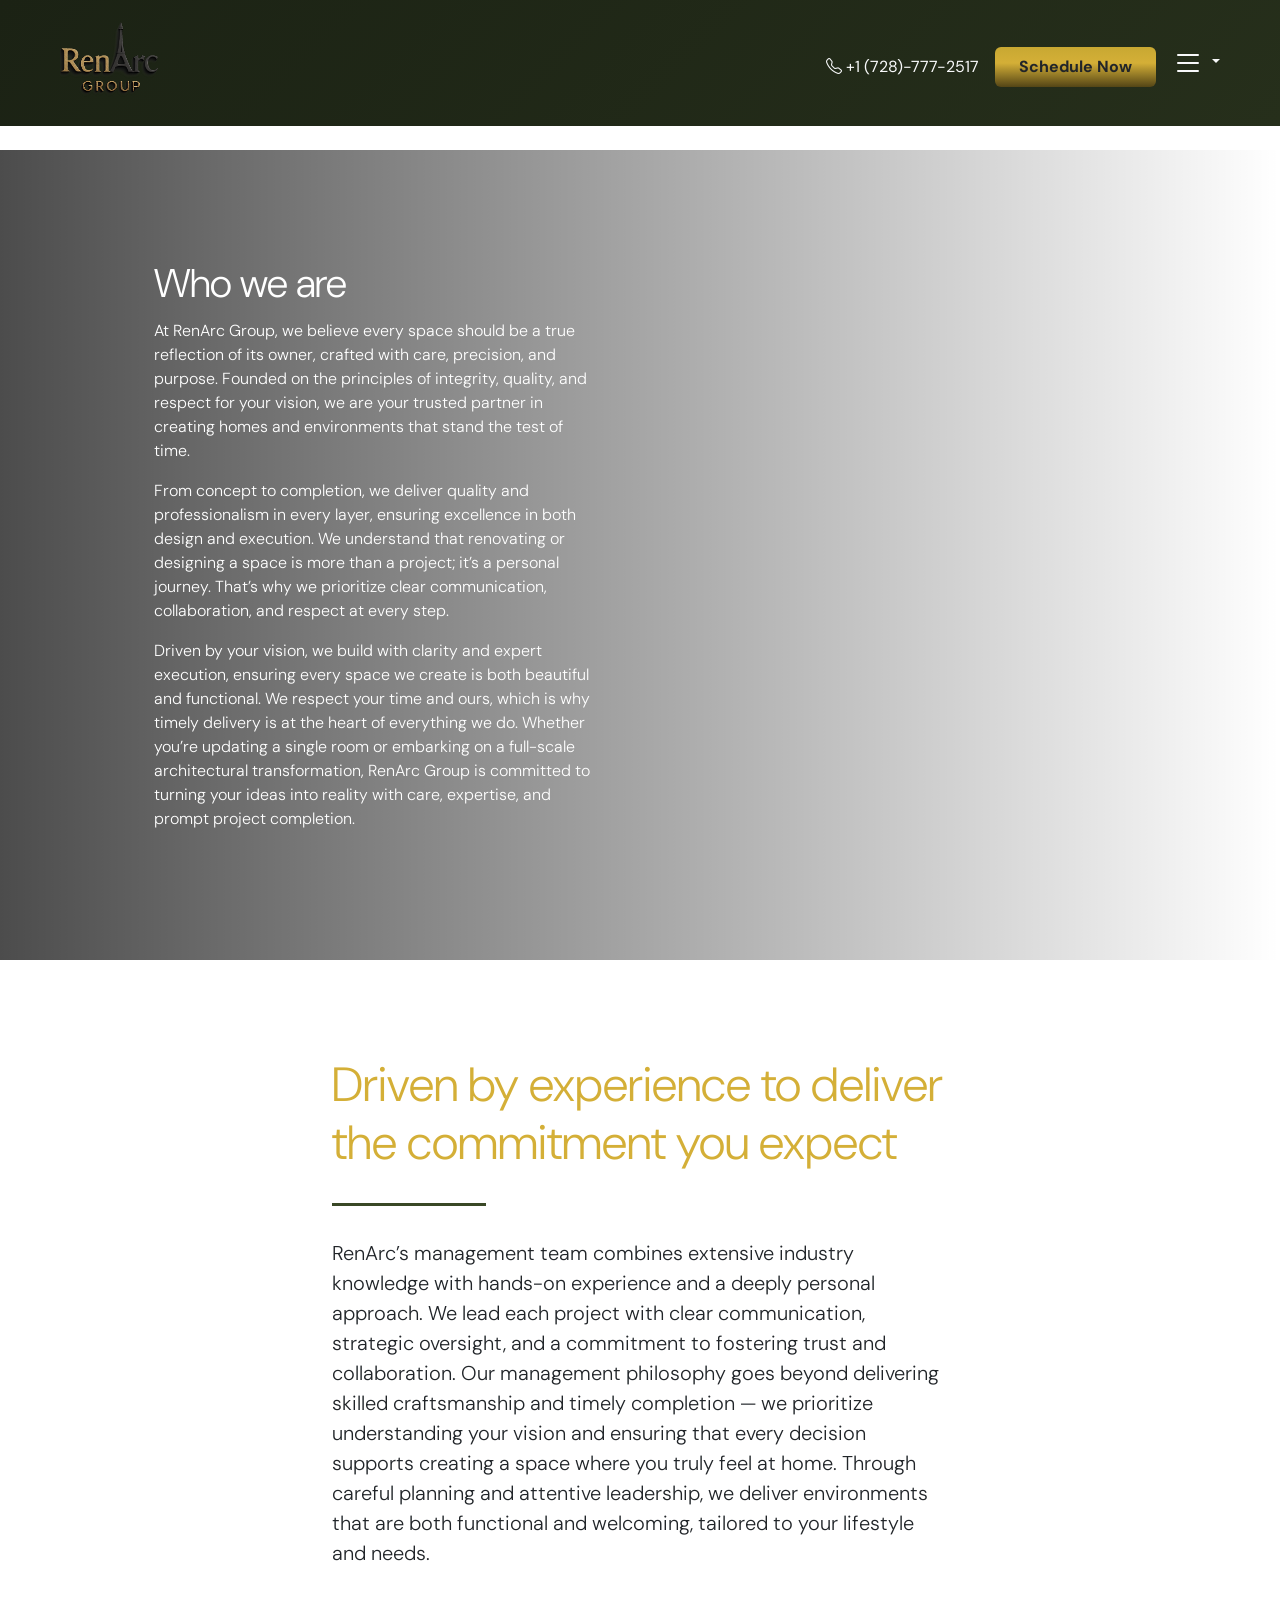
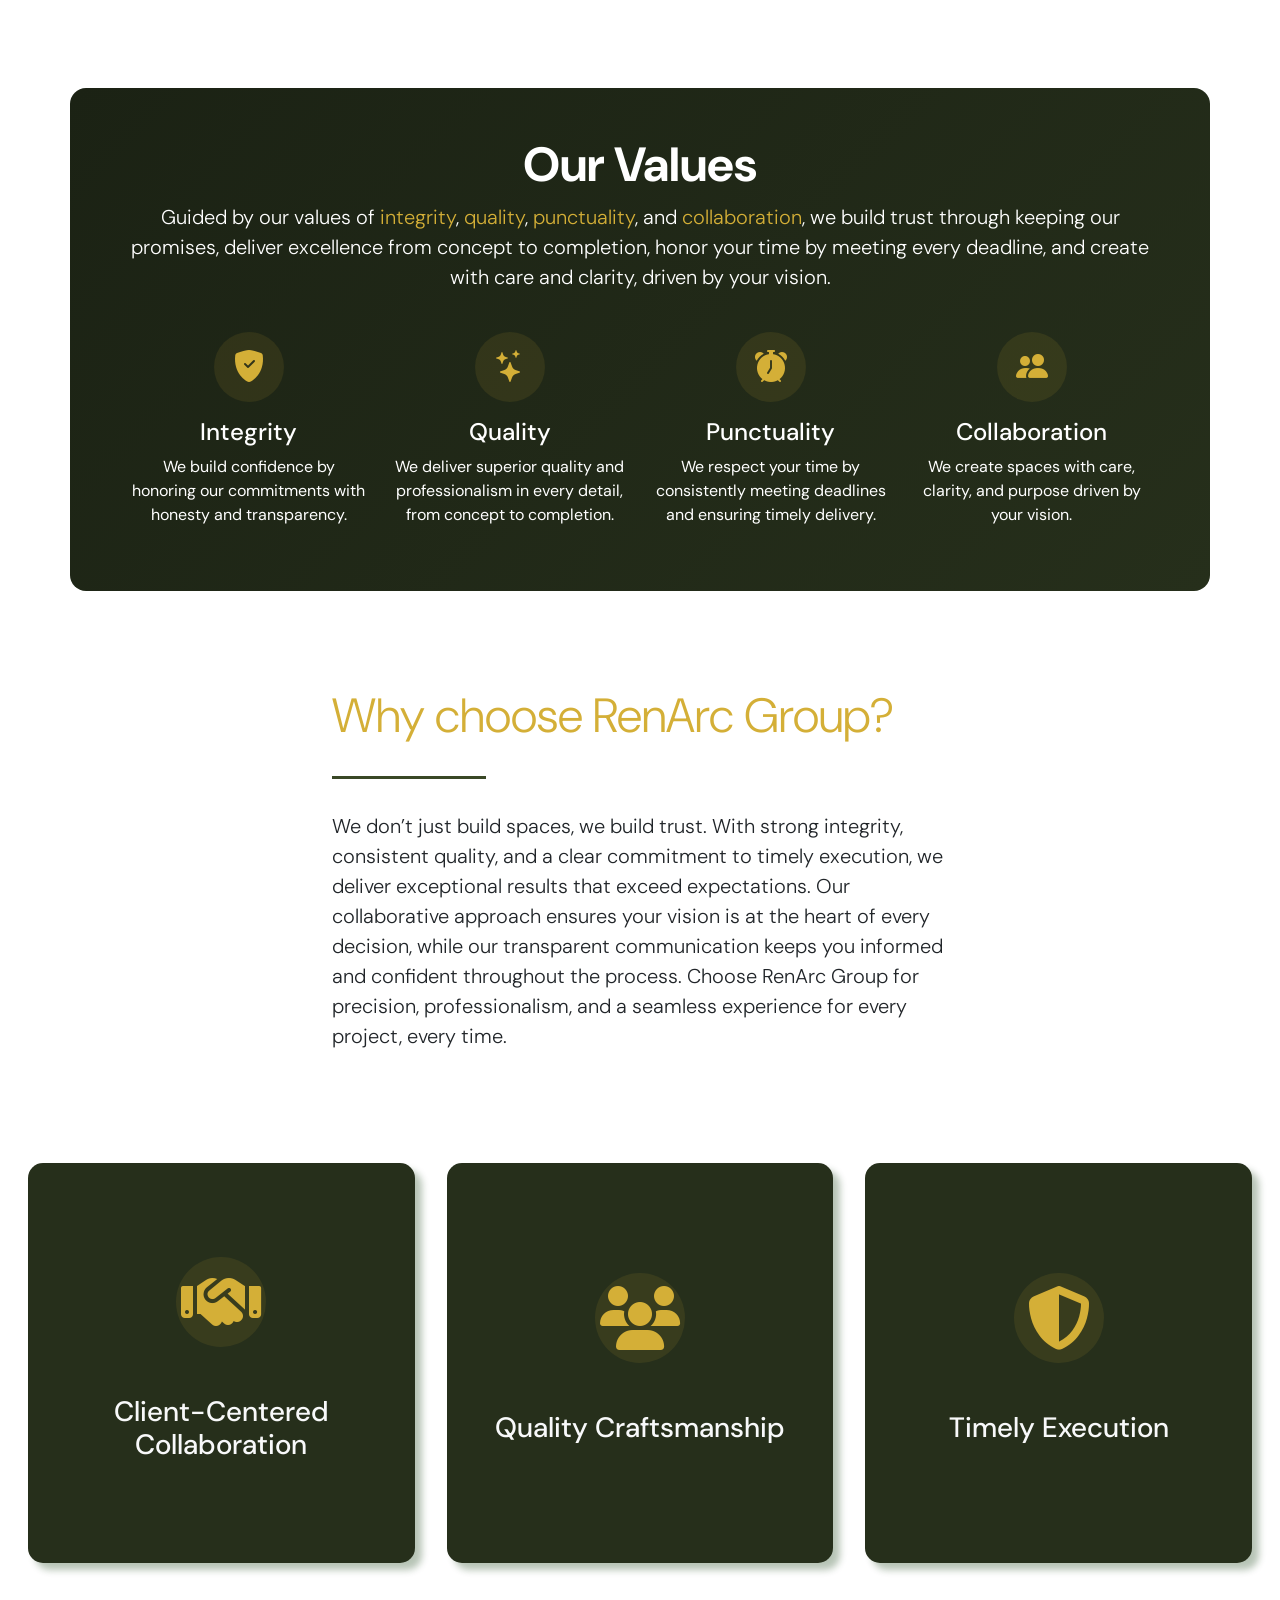
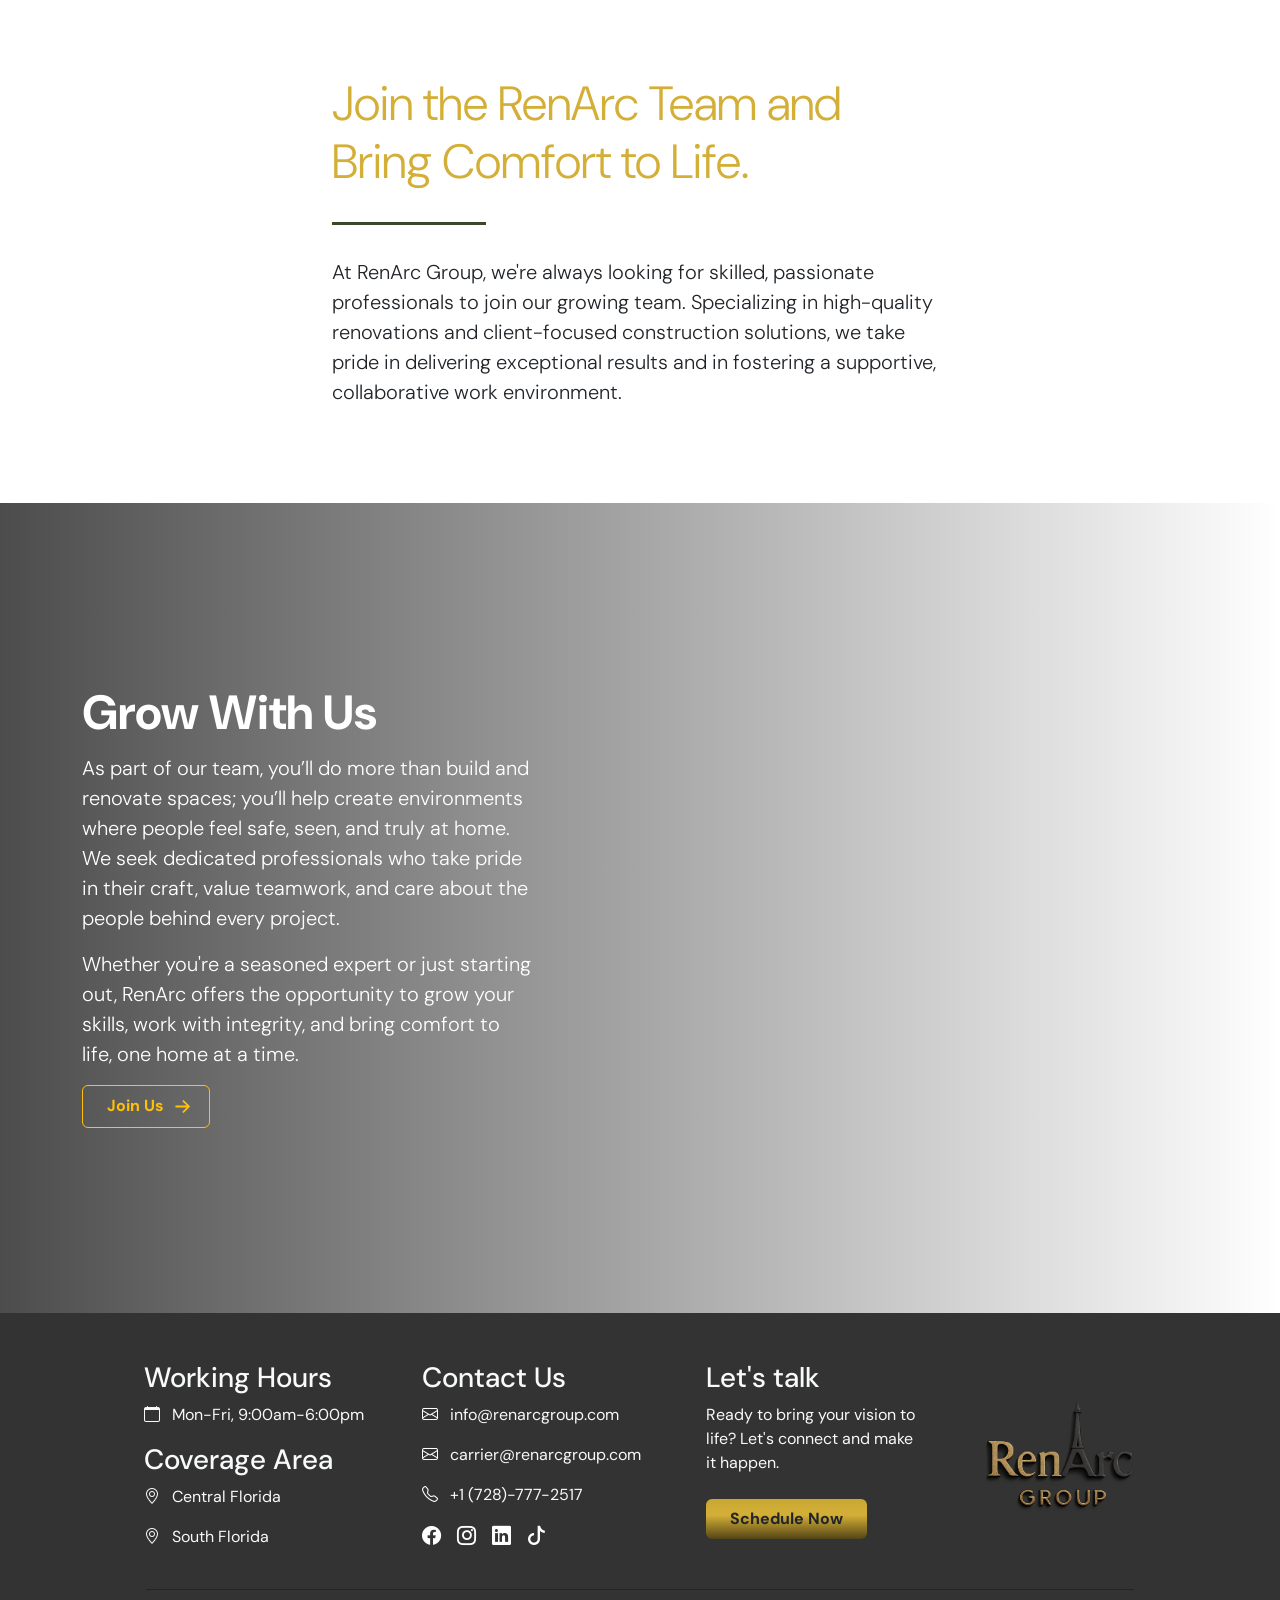
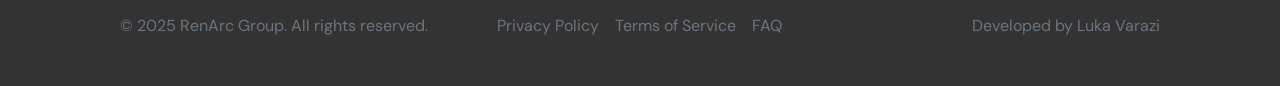
==== public/aboutUs/aboutUs.html @ cb413193 "First deploy" ====
<!DOCTYPE html>
<html lang="en">
  <head>
    <meta charset="UTF-8" />
    <meta name="viewport" content="width=device-width, initial-scale=1.0" />
    <title>RenArc Group</title>
    <link rel="stylesheet" href="../../global/global.css" />
    <link rel="stylesheet" href="aboutUs.css" />
    <link
      href="https://cdn.jsdelivr.net/npm/bootstrap@5.3.7/dist/css/bootstrap.min.css"
      rel="stylesheet"
      integrity="sha384-LN+7fdVzj6u52u30Kp6M/trliBMCMKTyK833zpbD+pXdCLuTusPj697FH4R/5mcr"
      crossorigin="anonymous"
    />
    <link
      href="https://cdn.jsdelivr.net/npm/bootstrap-icons@1.10.5/font/bootstrap-icons.css"
      rel="stylesheet"
    />
    <!--Fonts-->
    <link rel="preconnect" href="https://fonts.googleapis.com" />
    <link rel="preconnect" href="https://fonts.gstatic.com" crossorigin />
    <link
      href="https://fonts.googleapis.com/css2?family=Caveat:wght@400..700&family=DM+Sans:ital,opsz,wght@0,9..40,100..1000;1,9..40,100..1000&family=Libre+Baskerville:ital,wght@0,400;0,700;1,400&family=Poppins:ital,wght@0,100;0,200;0,300;0,400;0,500;0,600;0,700;0,800;0,900;1,100;1,200;1,300;1,400;1,500;1,600;1,700;1,800;1,900&family=Roboto:ital,wght@0,100..900;1,100..900&display=swap"
      rel="stylesheet"
    />
    <link
      rel="stylesheet"
      href="https://cdnjs.cloudflare.com/ajax/libs/font-awesome/6.5.2/css/all.min.css"
    />
  </head>
  <body>
    <section id="navbar">
      <nav class="navbar navbar-expand-lg navbarbg fixed-top px-5 navbar-dark">
        <div class="container-fluid">
          <a class="navbar-brand" href="../../index.html">
            <img
              src="../../images/logo.png"
              alt=""
              height="100px"
              width="100px"
            />
          </a>

          <!-- Right-side section -->
          <div class="ms-auto d-flex align-items-center gap-3 no-wrap-navbar">
            <!-- Phone Number (large screens only) -->
            <p
              class="mb-0 d-none d-lg-flex align-items-center gap-1 text-light pt-2"
            >
              <i class="bi bi-telephone text-light"></i> +1 (728)-777-2517
            </p>

            <!-- Schedule Now button -->
            <a
              href="../form/form.html"
              class="btn text-gold mt-2 px-4 py-2 fw-bold hover-bounce schedule-btn-nav"
              >Schedule Now</a
            >

            <!-- Dropdown -->
            <div class="nav-item dropdown">
              <a
                class="nav-link dropdown-toggle text-light"
                href="#"
                role="button"
                data-bs-toggle="dropdown"
                aria-expanded="false"
              >
                <svg
                  xmlns="http://www.w3.org/2000/svg"
                  width="32"
                  height="32"
                  fill="currentColor"
                  class="bi bi-list"
                  viewBox="0 0 16 16"
                >
                  <path
                    fill-rule="evenodd"
                    d="M2.5 12a.5.5 0 0 1 .5-.5h10a.5.5 0 0 1 0 1H3a.5.5 0 0 1-.5-.5m0-4a.5.5 0 0 1 .5-.5h10a.5.5 0 0 1 0 1H3a.5.5 0 0 1-.5-.5m0-4a.5.5 0 0 1 .5-.5h10a.5.5 0 0 1 0 1H3a.5.5 0 0 1-.5-.5"
                  />
                </svg>
              </a>
              <ul class="dropdown-menu dropdown-menu-end navbarbg">
                <li>
                  <a class="dropdown-item text-light" href="../../index.html"
                    >Home</a
                  >
                </li>
                <li>
                  <a
                    class="dropdown-item text-light"
                    href="../aboutUs/aboutUs.html"
                    >Who we are</a
                  >
                </li>
                <li>
                  <a
                    class="dropdown-item text-light"
                    href="../projects/projects.html"
                    >What we do</a
                  >
                </li>
                <li>
                  <a
                    class="dropdown-item text-light"
                    href="../ourServices/services.html"
                    >What we offer</a
                  >
                </li>
                <li>
                  <a
                    class="dropdown-item text-light"
                    href="../careers/careers.html"
                    >Careers</a
                  >
                </li>
                <li>
                  <a
                    class="dropdown-item text-light"
                    href="../contact/contact.html"
                    >Contact</a
                  >
                </li>
                <li><hr class="dropdown-divider" /></li>
                <li>
                  <a class="dropdown-item text-light" href="../form/form.html"
                    >Schedule Now</a
                  >
                </li>

                <!-- Phone Number in dropdown (only small screens) -->
                <li class="d-lg-none px-3 py-2 text-light">
                  <i class="bi bi-telephone text-light"></i> +1 (728)-777-2517
                </li>
              </ul>
            </div>
          </div>
        </div>
      </nav>
    </section>

    <section id="head">
      <div
        class="hero-section text-white d-flex align-items-center"
        style="
          min-height: 90vh;
          background: linear-gradient(
                to right,
                rgba(0, 0, 0, 0.7),
                rgba(0, 0, 0, 0)
              )
              center center / cover no-repeat,
            url('../../images/homeimage.jpg') center center / cover no-repeat;
        "
      >
        <div class="container px-3 px-sm-4 px-lg-5">
          <div class="row">
            <div class="col-lg-6 px-3 px-sm-4 px-md-5">
              <h1 class="display-6 display-md-5 lh-1 mb-3">Who we are</h1>
              <p class="lead fs-6 fs-md-5">
                At RenArc Group, we believe every space should be a true
                reflection of its owner, crafted with care, precision, and
                purpose. Founded on the principles of integrity, quality, and
                respect for your vision, we are your trusted partner in creating
                homes and environments that stand the test of time.
              </p>
              <p class="lead fs-6 fs-md-5">
                From concept to completion, we deliver quality and
                professionalism in every layer, ensuring excellence in both
                design and execution. We understand that renovating or designing
                a space is more than a project; it’s a personal journey. That’s
                why we prioritize clear communication, collaboration, and
                respect at every step.
              </p>
              <p class="lead fs-6 fs-md-5">
                Driven by your vision, we build with clarity and expert
                execution, ensuring every space we create is both beautiful and
                functional. We respect your time and ours, which is why timely
                delivery is at the heart of everything we do. Whether you’re
                updating a single room or embarking on a full-scale
                architectural transformation, RenArc Group is committed to
                turning your ideas into reality with care, expertise, and prompt
                project completion.
              </p>
            </div>
          </div>
        </div>
      </div>
    </section>

    <section id="leadership">
      <div class="px-4 py-5 my-5 text-md-start">
        <div class="col-lg-6 mx-auto">
          <h1 class="display-5 golden-text">
            Driven by experience to deliver the commitment you expect
          </h1>
          <hr class="custom-divider-green" />
          <p class="lead mb-4">
            RenArc’s management team combines extensive industry knowledge with
            hands-on experience and a deeply personal approach. We lead each
            project with clear communication, strategic oversight, and a
            commitment to fostering trust and collaboration. Our management
            philosophy goes beyond delivering skilled craftsmanship and timely
            completion — we prioritize understanding your vision and ensuring
            that every decision supports creating a space where you truly feel
            at home. Through careful planning and attentive leadership, we
            deliver environments that are both functional and welcoming,
            tailored to your lifestyle and needs.
          </p>
        </div>
      </div>
    </section>

    <section id="values">
      <div class="container">
        <div class="row py-5 values-bg" style="border-radius: 1rem">
          <div class="col-12 text-center mb-4">
            <h2 class="display-5 fw-bold">Our Values</h2>
            <p class="lead">
              Guided by our values of
              <span class="golden-text">integrity</span>,
              <span class="golden-text">quality</span>,
              <span class="golden-text">punctuality</span>, and
              <span class="golden-text">collaboration</span>, we build trust
              through keeping our promises, deliver excellence from concept to
              completion, honor your time by meeting every deadline, and create
              with care and clarity, driven by your vision.
            </p>
          </div>

          <div class="col-md-3 text-center mb-4 mb-md-0">
            <div class="icon-box mb-3">
              <i
                class="bi bi-shield-fill-check"
                style="font-size: 2rem; color: #d4af37"
              ></i>
            </div>
            <h4>Integrity</h4>
            <p>
              We build confidence by honoring our commitments with honesty and
              transparency.
            </p>
          </div>

          <div class="col-md-3 text-center mb-4 mb-md-0">
            <div class="icon-box mb-3">
              <i
                class="bi bi-stars"
                style="font-size: 2rem; color: #d4af37"
              ></i>
            </div>
            <h4>Quality</h4>
            <p>
              We deliver superior quality and professionalism in every detail,
              from concept to completion.
            </p>
          </div>

          <div class="col-md-3 text-center mb-4 mb-md-0">
            <div class="icon-box mb-3">
              <i
                class="bi bi-alarm-fill"
                style="font-size: 2rem; color: #d4af37"
              ></i>
            </div>
            <h4>Punctuality</h4>
            <p>
              We respect your time by consistently meeting deadlines and
              ensuring timely delivery.
            </p>
          </div>

          <div class="col-md-3 text-center">
            <div class="icon-box mb-3">
              <i
                class="bi bi-people-fill"
                style="font-size: 2rem; color: #d4af37"
              ></i>
            </div>
            <h4>Collaboration</h4>
            <p>
              We create spaces with care, clarity, and purpose driven by your
              vision.
            </p>
          </div>
        </div>
      </div>
    </section>

    <section id="whyUs">
      <div class="px-4 py-5 my-5 text-md-start">
        <div class="col-lg-6 mx-auto">
          <h1 class="display-5 golden-text">Why choose RenArc Group?</h1>
          <hr class="custom-divider-green" />
          <p class="lead mb-0">
            We don’t just build spaces, we build trust. With strong integrity,
            consistent quality, and a clear commitment to timely execution, we
            deliver exceptional results that exceed expectations. Our
            collaborative approach ensures your vision is at the heart of every
            decision, while our transparent communication keeps you informed and
            confident throughout the process. Choose RenArc Group for precision,
            professionalism, and a seamless experience for every project, every
            time.
          </p>
        </div>
      </div>
      <div
        class="container-fluid d-flex justify-content-center align-items-center"
      >
        <div class="row w-100 justify-content-center g-0">
          <!-- Card 1 -->
          <div class="col-md-4 d-flex justify-content-center">
            <div class="flip-card">
              <div class="flip-card-inner">
                <div class="flip-card-front">
                  <div class="icon-box-big mb-5">
                    <i
                      class="fas fa-handshake"
                      style="font-size: 4rem; color: #d4af37"
                    ></i>
                  </div>
                  <h3 class="text-center text-light">
                    Client-Centered Collaboration
                  </h3>
                </div>
                <div class="flip-card-back">
                  <i class="bi bi-quote quote-icon"></i>
                  <p>
                    Your vision leads the way. We listen closely and work with
                    you at every step to ensure your space feels truly yours.
                  </p>
                </div>
              </div>
            </div>
          </div>

          <!-- Card 2 -->
          <div class="col-md-4 d-flex justify-content-center">
            <div class="flip-card">
              <div class="flip-card-inner">
                <div class="flip-card-front">
                  <div class="icon-box-big mb-5">
                    <i
                      class="fas fa-users"
                      style="font-size: 4rem; color: #d4af37"
                    ></i>
                  </div>
                  <h3 class="text-center text-light">Quality Craftsmanship</h3>
                </div>
                <div class="flip-card-back">
                  <i class="bi bi-quote quote-icon"></i>
                  <p>
                    We deliver consistent, high-quality results with attention
                    to detail in every job.
                  </p>
                </div>
              </div>
            </div>
          </div>

          <!-- Card 3 -->
          <div class="col-md-4 d-flex justify-content-center">
            <div class="flip-card">
              <div class="flip-card-inner">
                <div class="flip-card-front">
                  <div class="icon-box-big mb-5">
                    <i
                      class="fas fa-shield-alt"
                      style="font-size: 4rem; color: #d4af37"
                    ></i>
                  </div>
                  <h3 class="text-center text-light">Timely Execution</h3>
                </div>
                <div class="flip-card-back">
                  <i class="bi bi-quote quote-icon"></i>
                  <p>
                    We respect your time. Our projects are efficiently managed
                    to ensure smooth delivery without compromising quality.
                  </p>
                </div>
              </div>
            </div>
          </div>
        </div>
      </div>
    </section>

    <section id="joinUs">
      <div class="px-4 py-5 my-5 text-md-start">
        <div class="col-lg-6 mx-auto">
          <h1 class="display-5 golden-text">
            Join the RenArc Team and Bring Comfort to Life.
          </h1>
          <hr class="custom-divider-green" />
          <p class="lead mb-0">
            At RenArc Group, we're always looking for skilled, passionate
            professionals to join our growing team. Specializing in high-quality
            renovations and client-focused construction solutions, we take pride
            in delivering exceptional results and in fostering a supportive,
            collaborative work environment.
          </p>
        </div>
      </div>
      <div
        class="hero-section text-white d-flex align-items-center"
        style="
          min-height: 90vh;
          background: linear-gradient(
                to right,
                rgba(0, 0, 0, 0.7),
                rgba(0, 0, 0, 0)
              )
              center center / cover no-repeat,
            url('../../images/join-us.jpg') center center / cover no-repeat;
        "
      >
        <div class="container">
          <div class="row">
            <div class="col-lg-5">
              <h1 class="display-5 fw-bold lh-1 mb-3">Grow With Us</h1>
              <p class="lead">
                As part of our team, you’ll do more than build and renovate
                spaces; you’ll help create environments where people feel safe,
                seen, and truly at home. We seek dedicated professionals who
                take pride in their craft, value teamwork, and care about the
                people behind every project.
              </p>
              <p class="lead">
                Whether you're a seasoned expert or just starting out, RenArc
                offers the opportunity to grow your skills, work with integrity,
                and bring comfort to life, one home at a time.
              </p>
              <a
                href="../aboutUs/aboutUs.html"
                class="btn btn-outline-warning ps-4 fw-bold"
                >Join Us
                <svg
                  xmlns="http://www.w3.org/2000/svg"
                  width="29"
                  height="29"
                  fill="currentColor"
                  class="bi bi-arrow-right-short"
                  viewBox="0 0 16 16"
                >
                  <path
                    fill-rule="evenodd"
                    d="M4 8a.5.5 0 0 1 .5-.5h5.793L8.146 5.354a.5.5 0 1 1 .708-.708l3 3a.5.5 0 0 1 0 .708l-3 3a.5.5 0 0 1-.708-.708L10.293 8.5H4.5A.5.5 0 0 1 4 8"
                  />
                </svg>
              </a>
            </div>
          </div>
        </div>
      </div>
    </section>

    <section id="footer">
      <footer class="footerbg py-5">
        <div class="container">
          <!-- Main Footer Content - 4 Perfectly Spaced Columns -->
          <div class="row justify-content-between px-lg-4">
            <!-- Added horizontal padding -->
            <!-- First Column -->
            <div class="col-md-auto col-6 text-center text-md-start">
              <h3 class="text-light">Working Hours</h3>
              <p class="text-light mb-3">
                <i class="bi bi-calendar me-2"></i> Mon-Fri, 9:00am-6:00pm
              </p>
              <h3 class="text-light">Coverage Area</h3>
              <p class="text-light">
                <i class="bi bi-geo-alt me-2"></i> Central Florida
              </p>
              <p class="text-light">
                <i class="bi bi-geo-alt me-2"></i> South Florida
              </p>
            </div>

            <!-- Second Column -->
            <div class="col-md-auto col-6 text-center text-md-start">
              <h3 class="text-light">Contact Us</h3>
              <p class="text-light">
                <i
                  class="bi bi-envelope me-2 contact-icon email-icon"
                  data-email="info@renarcgroup.com"
                ></i>
                info@renarcgroup.com
              </p>
              <p class="text-light">
                <i
                  class="bi bi-envelope me-2 contact-icon email-icon"
                  data-email="carrier@renarcgroup.com"
                ></i>
                carrier@renarcgroup.com
              </p>
              <p class="text-light mb-3">
                <i
                  class="bi bi-telephone me-2 contact-icon phone-icon"
                  data-phone="+17287772517"
                ></i>
                +1 (728)-777-2517
              </p>
              <div
                class="socials text-light d-flex gap-3 justify-content-center justify-content-md-start"
              >
                <a
                  href="https://www.facebook.com/profile.php?id=61578246749694&notif_id=1752200342615326&notif_t=follower_invite&ref=notif"
                  target="_self"
                  rel="noopener noreferrer"
                  class="text-light"
                >
                  <i class="bi bi-facebook"></i>
                </a>
                <a
                  href="https://www.instagram.com/renarcgroup/"
                  target="_blank"
                  rel="noopener noreferrer"
                  class="text-light"
                >
                  <i class="bi bi-instagram"></i>
                </a>
                <a
                  href="https://linkedin.com/company/yourpage"
                  target="_blank"
                  rel="noopener noreferrer"
                  class="text-light"
                >
                  <i class="bi bi-linkedin"></i>
                </a>
                <a
                  href="https://tiktok.com/@yourpage"
                  target="_blank"
                  rel="noopener noreferrer"
                  class="text-light"
                >
                  <i class="bi bi-tiktok"></i>
                </a>
              </div>
            </div>

            <!-- Third Column -->
            <div class="col-md-3 col-6">
              <div
                class="h-100 d-flex flex-column align-items-center align-items-md-start text-center text-md-start px-2"
              >
                <h3 class="text-light">Let's talk</h3>
                <p
                  class="text-light mw-100"
                  style="max-width: 280px; width: 100%"
                >
                  Ready to bring your vision to life? Let's connect and make it
                  happen.
                </p>
                <a
                  href="../../public/form/form.html"
                  class="btn text-gold mt-2 px-4 py-2 fw-bold hover-bounce align-self-center align-self-md-start"
                  >Schedule Now</a
                >
              </div>
            </div>

            <!-- Fourth Column - Logo -->
            <div
              class="col-md-auto col-6 d-flex align-items-center justify-content-center"
            >
              <a class="navbar-brand" href="../../index.html">
                <img
                  src="../../images/logo.png"
                  alt="RenArc Logo"
                  style="height: 150px; width: auto"
                />
              </a>
            </div>
          </div>

          <!-- Divider Line -->
          <hr class="my-4 mx-auto bg-secondary" style="max-width: 95%" />

          <!-- Footer Bottom -->
          <div class="row align-items-center">
            <div
              class="col-md-4 text-center text-md-start mb-3 mb-md-0 text-secondary"
            >
              &copy; 2025 RenArc Group. All rights reserved.
            </div>
            <div class="col-md-4">
              <div class="d-flex flex-wrap justify-content-center gap-3">
                <a href="#" class="text-decoration-none text-secondary"
                  >Privacy Policy</a
                >
                <a href="#" class="text-decoration-none text-secondary"
                  >Terms of Service</a
                >
                <a href="#" class="text-decoration-none text-secondary">FAQ</a>
              </div>
            </div>
            <div
              class="col-md-4 text-center text-md-end mt-3 mt-md-0 text-secondary"
            >
              Developed by Luka Varazi
            </div>
          </div>
        </div>

        <!-- Back to top button -->
        <a
          href="#"
          class="back-to-top position-fixed bottom-0 end-0 m-4 p-2 d-flex align-items-center justify-content-center"
        >
          <i
            class="bi bi-arrow-up-square"
            style="color: #d4af37; font-size: 1.8rem"
          ></i>
        </a>
      </footer>
    </section>

    <script
      src="https://cdn.jsdelivr.net/npm/bootstrap@5.3.7/dist/js/bootstrap.bundle.min.js"
      integrity="sha384-ndDqU0Gzau9qJ1lfW4pNLlhNTkCfHzAVBReH9diLvGRem5+R9g2FzA8ZGN954O5Q"
      crossorigin="anonymous"
    ></script>
    <script src="../../global/global.js"></script>
  </body>
</html>
---- global/global.css ----
/* === GLOBAL STYLES === */

/* Background color */
body {
  background-color: #f5f5f5;
  padding-top: 150px; /* For fixed navbar */
  font-family: "DM Sans", sans-serif !important;
  font-optical-sizing: auto !important;
  font-weight: 400 !important;
  font-style: normal !important;
}

/* Animation base style */
.pre-animate {
  opacity: 0;
  transform: translateY(20px);
  transition: opacity 0.6s ease-out, transform 0.6s ease-out;
}

.animate-in {
  opacity: 1;
  transform: translateY(0);
}

.bolder-icon {
  -webkit-text-stroke: 1px; /* Adjust thickness as needed */
}

@media (max-width: 767.98px) {
  body {
    padding-top: 126.7px;
  }
}

/* Navbar and small-screen tweaks */
@media (max-width: 991.98px) {
  .navbar {
    padding: 10px 8px;
  }

  .navbar .container-fluid {
    padding-left: 12px;
    padding-right: 12px;
  }

  .no-wrap-navbar {
    white-space: normal;
    flex-wrap: wrap !important;
    gap: 8px;
  }

  .navbar-brand img {
    height: 80px;
    width: 80px;
  }
}

@media (max-width: 575.98px) {
  .navbar {
    padding: 8px 6px;
  }

  .back-to-top {
    bottom: 20px;
    right: 20px;
  }

  .footerbg .container {
    padding-left: 16px;
    padding-right: 16px;
  }

  .navbar-brand img {
    height: 60px;
    width: 60px;
  }

  .no-wrap-navbar {
    justify-content: flex-end;
  }
}

/* === NAVBAR STYLES === */

.navbar {
  background: linear-gradient(135deg, #1b2214, #262f1b) !important;
  position: fixed;
  top: 0;
  width: 100%;
  z-index: 1000;
  transition: all 0.3s ease;
  padding: 15px 0;
}

.navbarbg {
  background: linear-gradient(135deg, #1b2214, #262f1b);
}

.navbar-nav .btn {
  background: none;
  border: none;
  color: white;
  padding: 0.5rem 1rem;
  position: relative;
  transition: color 0.3s ease;
}

@media (max-width: 575.98px) {
  .schedule-btn-nav {
    display: none !important;
  }
}

.navbar-nav .btn::after {
  content: "";
  position: absolute;
  left: 0;
  bottom: 0.2rem;
  width: 0%;
  height: 2px;
  background-color: #ffffff;
  transition: width 0.3s ease;
}

.navbar-nav .btn:hover {
  color: #d4af37 !important;
}

.navbar-nav .btn:hover::after {
  width: 100%;
}

.no-wrap-navbar {
  white-space: nowrap;
  flex-wrap: nowrap !important;
}

/* Dropdown styles */
.dropdown-divider {
  border-top: 1px solid #ffd700;
  opacity: 1;
  margin: 0.5rem 0;
}

.dropdown-menu.navbarbg {
  min-width: 10rem;
  max-width: 300px;
  white-space: normal;
  right: 0 !important;
  left: auto !important;
}

.dropdown-menu {
  max-height: 300px;
  overflow-y: auto;
}

.dropdown-item {
  position: relative;
  transition: color 0.3s ease;
  background-color: transparent !important;
}

.dropdown-item::after {
  content: "";
  position: absolute;
  left: 0.5rem;
  bottom: 0.25rem;
  width: 0;
  height: 1px;
  background-color: #d4af37;
  transition: width 0.3s ease;
}

.dropdown-item:hover {
  color: #d4af37 !important;
  background-color: transparent !important;
}

.dropdown-item:hover::after {
  width: calc(100% - 1rem);
}

/* === FOOTER STYLES === */

.footerbg {
  margin-top: 0;
  padding: 50px 50px 20px;
  background-color: #333333;
  position: relative;
}

.footerbg .container {
  padding-left: 50px;
  padding-right: 50px;
}

.socials i {
  font-size: 1.2rem;
  transition: all 0.3s ease-in-out;
  color: #ffffff;
}

.socials i:hover {
  color: #d4af37 !important;
  transform: translateY(-3px) scale(1.1);
  text-shadow: 0 0 8px rgba(212, 175, 55, 0.4);
}

.socials i:nth-child(1):hover {
  transition-delay: 0.05s;
}
.socials i:nth-child(2):hover {
  transition-delay: 0.1s;
}
.socials i:nth-child(3):hover {
  transition-delay: 0.15s;
}
.socials i:nth-child(4):hover {
  transition-delay: 0.2s;
}

@media (max-width: 767.98px) {
  .footerbg {
    padding: 30px 30px 20px;
  }

  .footerbg .container {
    padding-left: 30px;
    padding-right: 30px;
  }

  .footer-content {
    text-align: center;
  }

  .socials {
    justify-content: center !important;
  }
}

.text-gold {
  background: linear-gradient(to top, #544516 0%, #d4af37 60%, #c8a832 100%);
  color: #4b3e14;
  transition: transform 0.3s ease-in-out;
  border: none !important;
  outline: none !important;
  box-shadow: none;
}

.text-green {
  background: linear-gradient(to top, #354227 0%, #3c4c29 60%, #516a32 100%);
  color: #ffffff;
  transition: transform 0.3s ease-in-out;
  border: none !important;
  outline: none !important;
  box-shadow: none;
}

.custom-divider-green {
  margin-top: 2rem;
  margin-bottom: 2rem;
  width: 25%;
  border: 0;
  border-top: 3px solid #394826;
}

.custom-divider-gold {
  margin-top: 2rem;
  margin-bottom: 2rem;
  width: 25%;
  border: 0;
  border-top: 3px solid #d4af37;
}

.hover-bounce:hover {
  animation: bounce 0.5s ease infinite alternate;
  transform: scale(1.05);
}

@keyframes bounce {
  0% {
    transform: translateY(0);
  }
  100% {
    transform: translateY(-5px);
  }
}

/* Contact icons */
.contact-icon {
  cursor: pointer;
  transition: all 0.3s ease;
  color: #ffffff;
}

.contact-icon:hover {
  color: #d4af37 !important;
  transform: translateY(-3px) scale(1.1);
  text-shadow: 0 0 8px rgba(212, 175, 55, 0.4);
  animation: bounce 0.5s ease infinite alternate;
}

/* Tooltip */
.tooltip-inner {
  background-color: #d4af37;
  color: #333;
}

/* Back to top button */
.back-to-top {
  position: fixed;
  bottom: 70px;
  right: 50px;
  display: none;
  opacity: 0;
  transition: opacity 0.3s ease, transform 0.3s ease;
  pointer-events: none;
}

.back-to-top.visible {
  display: block;
  opacity: 0.8;
  pointer-events: auto;
}

.back-to-top:hover {
  opacity: 1;
  transform: translateY(-3px);
}

/* Responsive adjustment for nowrap */
@media (max-width: 991.98px) {
  .no-wrap-navbar > * {
    flex-shrink: 0;
  }
}

a.developer-link {
  color: inherit;
  text-decoration: none;
  transition: text-decoration 0.2s ease;
}

a.developer-link:hover {
  text-decoration: underline;
}

/* Lock aspect ratio for very small screens (phone size) */
@media (max-width: 479.98px) {
  .hero-video,
  .hero-section {
    aspect-ratio: 9/16;
    height: auto !important;
    min-height: 320px;
    max-height: 100vw;
  }
  .outer-div,
  .inner-div {
    aspect-ratio: 9/16;
    height: auto !important;
    min-height: 320px;
    max-height: 100vw;
    padding: 20px !important;
  }
  .service-card {
    aspect-ratio: 4/5;
    min-width: 180px;
    max-width: 100vw;
  }
  .column-image {
    aspect-ratio: 4/5;
    min-width: 120px;
    max-width: 100vw;
  }
}
---- public/aboutUs/aboutUs.css ----
/* Optional: Add a dark overlay for better text contrast */
.position-relative::after {
  content: "";
  position: absolute;
  top: 0;
  left: 0;
  width: 100%;
  height: 100%;
  background: rgba(0, 0, 0, 0.4); /* Adjust opacity as needed */
}

/* If you want the text to be centered on mobile */
@media (max-width: 768px) {
  .position-absolute {
    text-align: center;
  }
  .col-md-6 {
    margin: 0 auto;
  }
}

body {
  padding-top: 126px !important;
}

/* === RESPONSIVENESS & HERO OVERLAY FIX === */
body {
  padding-top: 150px !important;
}
@media (max-width: 991.98px) {
  body {
    padding-top: 120px !important;
  }
}
@media (max-width: 767.98px) {
  body {
    padding-top: 100px !important;
  }
}
@media (max-width: 575.98px) {
  body {
    padding-top: 85px !important;
  }
}

.hero-section {
  position: relative;
  width: 100%;
  min-height: 350px;
  display: flex;
  align-items: center;
  justify-content: center;
  overflow: hidden;
}
.hero-overlay {
  position: absolute;
  top: 0;
  left: 0;
  width: 100%;
  height: 100%;
  background: linear-gradient(
    135deg,
    rgba(27, 34, 20, 0.7),
    rgba(38, 47, 27, 0.7)
  );
  z-index: 1;
}
.hero-text {
  position: relative;
  z-index: 2;
  color: #fff;
  padding: 2.5rem 2rem;
  box-shadow: 0 8px 32px rgba(0, 0, 0, 0.25);
  border-radius: 1rem;
  max-width: 700px;
  margin: 0 auto;
  text-align: left;
}
@media (max-width: 991.98px) {
  .hero-text {
    padding: 2rem 1rem;
    font-size: 1.1rem;
    max-width: 95vw;
    text-align: center;
  }
}
@media (max-width: 767.98px) {
  .hero-section {
    min-height: 220px;
  }
  .hero-text {
    padding: 1.2rem 0.5rem;
    font-size: 1rem;
    border-radius: 0.7rem;
  }
}

.leadership-box {
  max-width: 1000px; /* increased from 800px */
  margin-left: auto;
  margin-right: auto;
  background-color: #f8f9fa; /* or your .navbarbg background */
  border-radius: 1rem;
  box-shadow: 0 4px 12px rgba(0, 0, 0, 0.1);
}

.golden-text {
  color: #d4af37;
}

/* Values Section */
.values-bg {
  background: linear-gradient(135deg, #1b2214, #262f1b) !important;
  padding: 3rem !important;
  color: white !important;
  border-radius: 8px;
}

.values-bg h2,
.values-bg h4,
.values-bg p {
  color: white !important;
}

.icon-box {
  width: 70px;
  height: 70px;
  margin: 0 auto;
  display: flex;
  align-items: center;
  justify-content: center;
  background-color: rgba(212, 175, 55, 0.1);
  border-radius: 50%;
  transition: all 0.3s ease;
}

.icon-box-big {
  width: 90px;
  height: 90px;
  margin: 0 auto;
  display: flex;
  align-items: center;
  justify-content: center;
  background-color: rgba(212, 175, 55, 0.1);
  border-radius: 50%;
  transition: all 0.3s ease;
}

.icon-box:hover {
  background-color: rgba(212, 175, 55, 0.3);
  transform: scale(1.1);
}

/* Responsive Adjustments */
@media (max-width: 767.98px) {
  .values-bg {
    padding: 2rem 1rem !important;
  }

  .col-md-4 {
    margin-bottom: 2rem;
  }

  .col-md-4:last-child {
    margin-bottom: 0;
  }
}

/*FANCY FLIPPING BLOCKS*/

.flip-card {
  width: 100%;
  max-width: 500px; /* or go larger if you want */
  height: 400px; /* increase height */
}

.flip-card-inner {
  position: relative;
  width: 100%;
  height: 100%;
  transition: transform 0.6s;
  transform-style: preserve-3d;
}

.flip-card:hover .flip-card-inner {
  transform: rotateX(180deg);
}

.flip-card-front,
.flip-card-back {
  position: absolute;
  width: 100%;
  height: 100%;
  backface-visibility: hidden;
  border-radius: 15px;
  display: flex;
  flex-direction: column;
  justify-content: center;
  align-items: center;
  padding: 2rem;
  box-shadow: 7px 7px 7px rgba(18, 60, 13, 0.3);
  font-size: 1.2rem;
}

.flip-card-front {
  background-color: #f8f9fa;
  background-color: #262f1b;
}

.flip-card-back {
  background-color: #d4af37;
  color: white;
  transform: rotateX(180deg);
}

.flip-icon {
  font-size: 3rem;
  margin-bottom: 1rem;
}

@media (min-width: 768px) {
  .flip-card {
    margin: 1rem;
  }
}

.quote-icon {
  font-size: 3rem;
  color: #ffffff;
  align-self: flex-start;
  margin-bottom: 0.5rem;
}
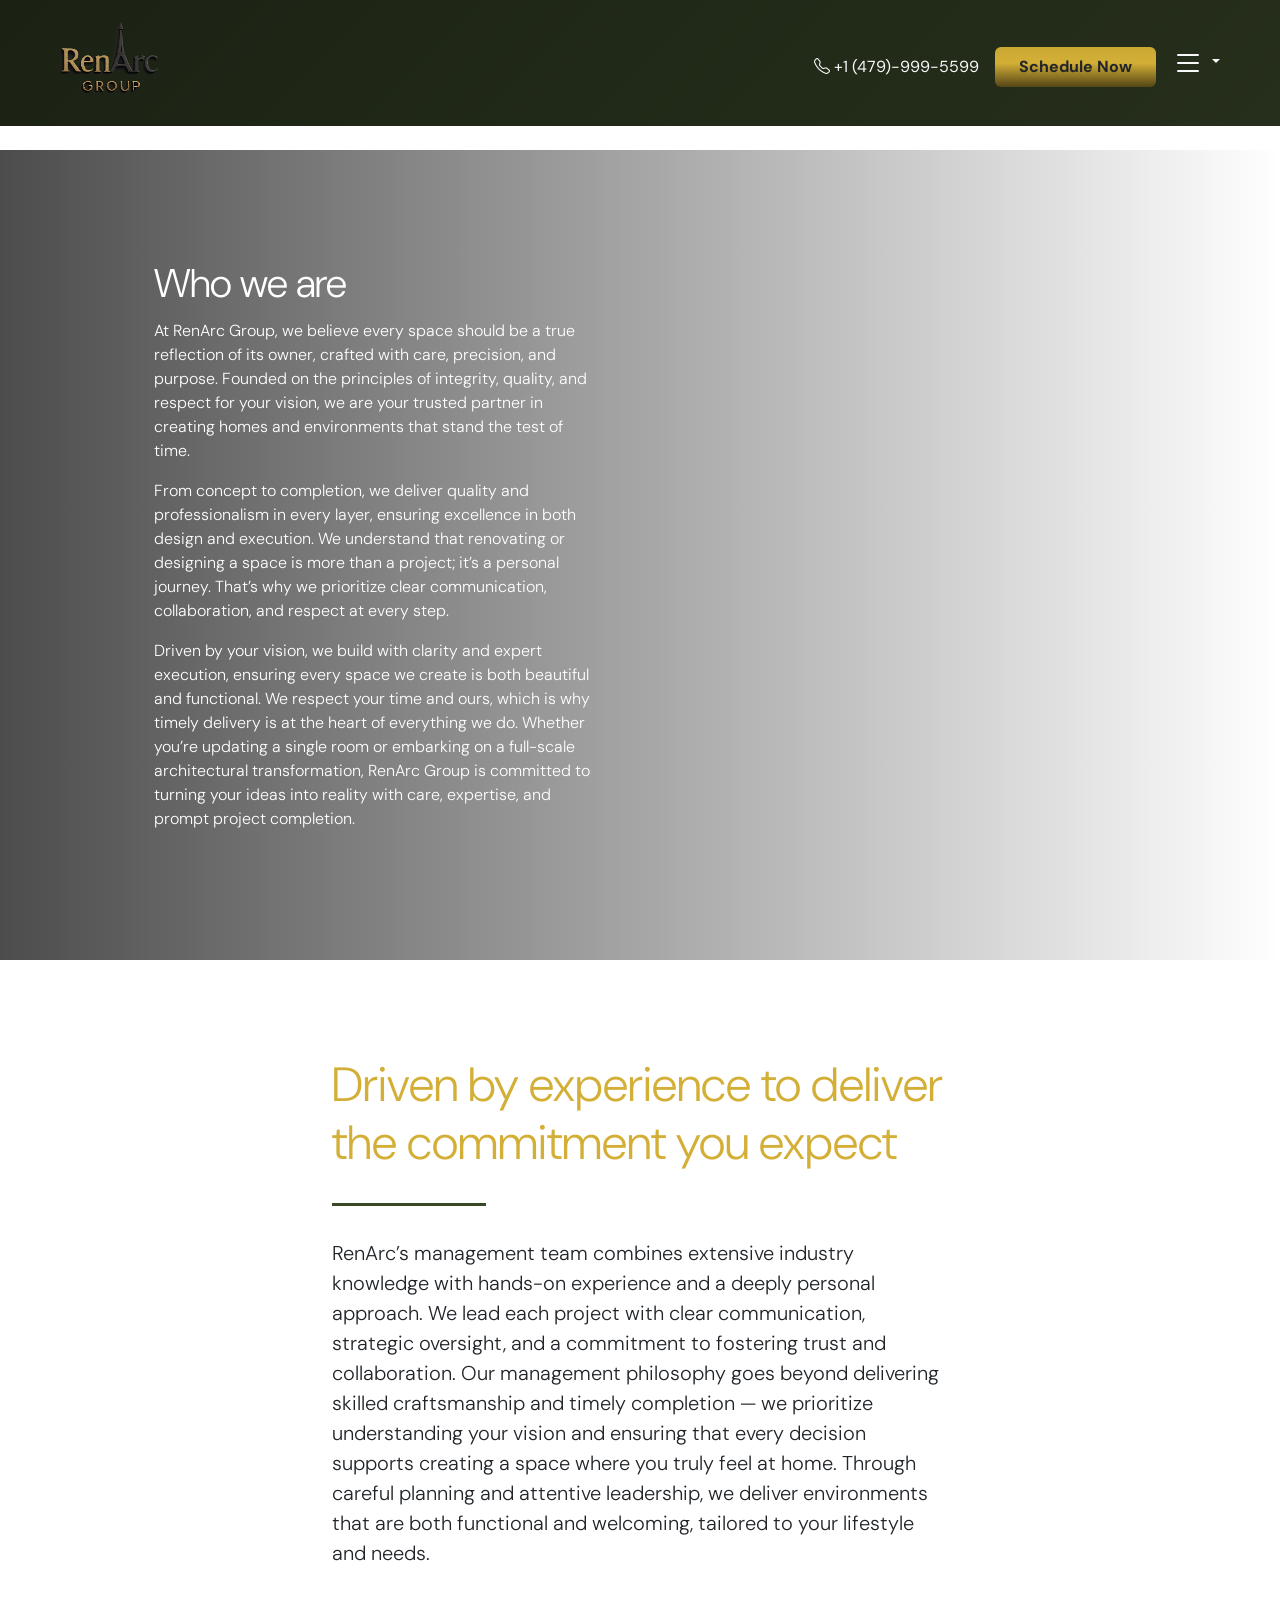
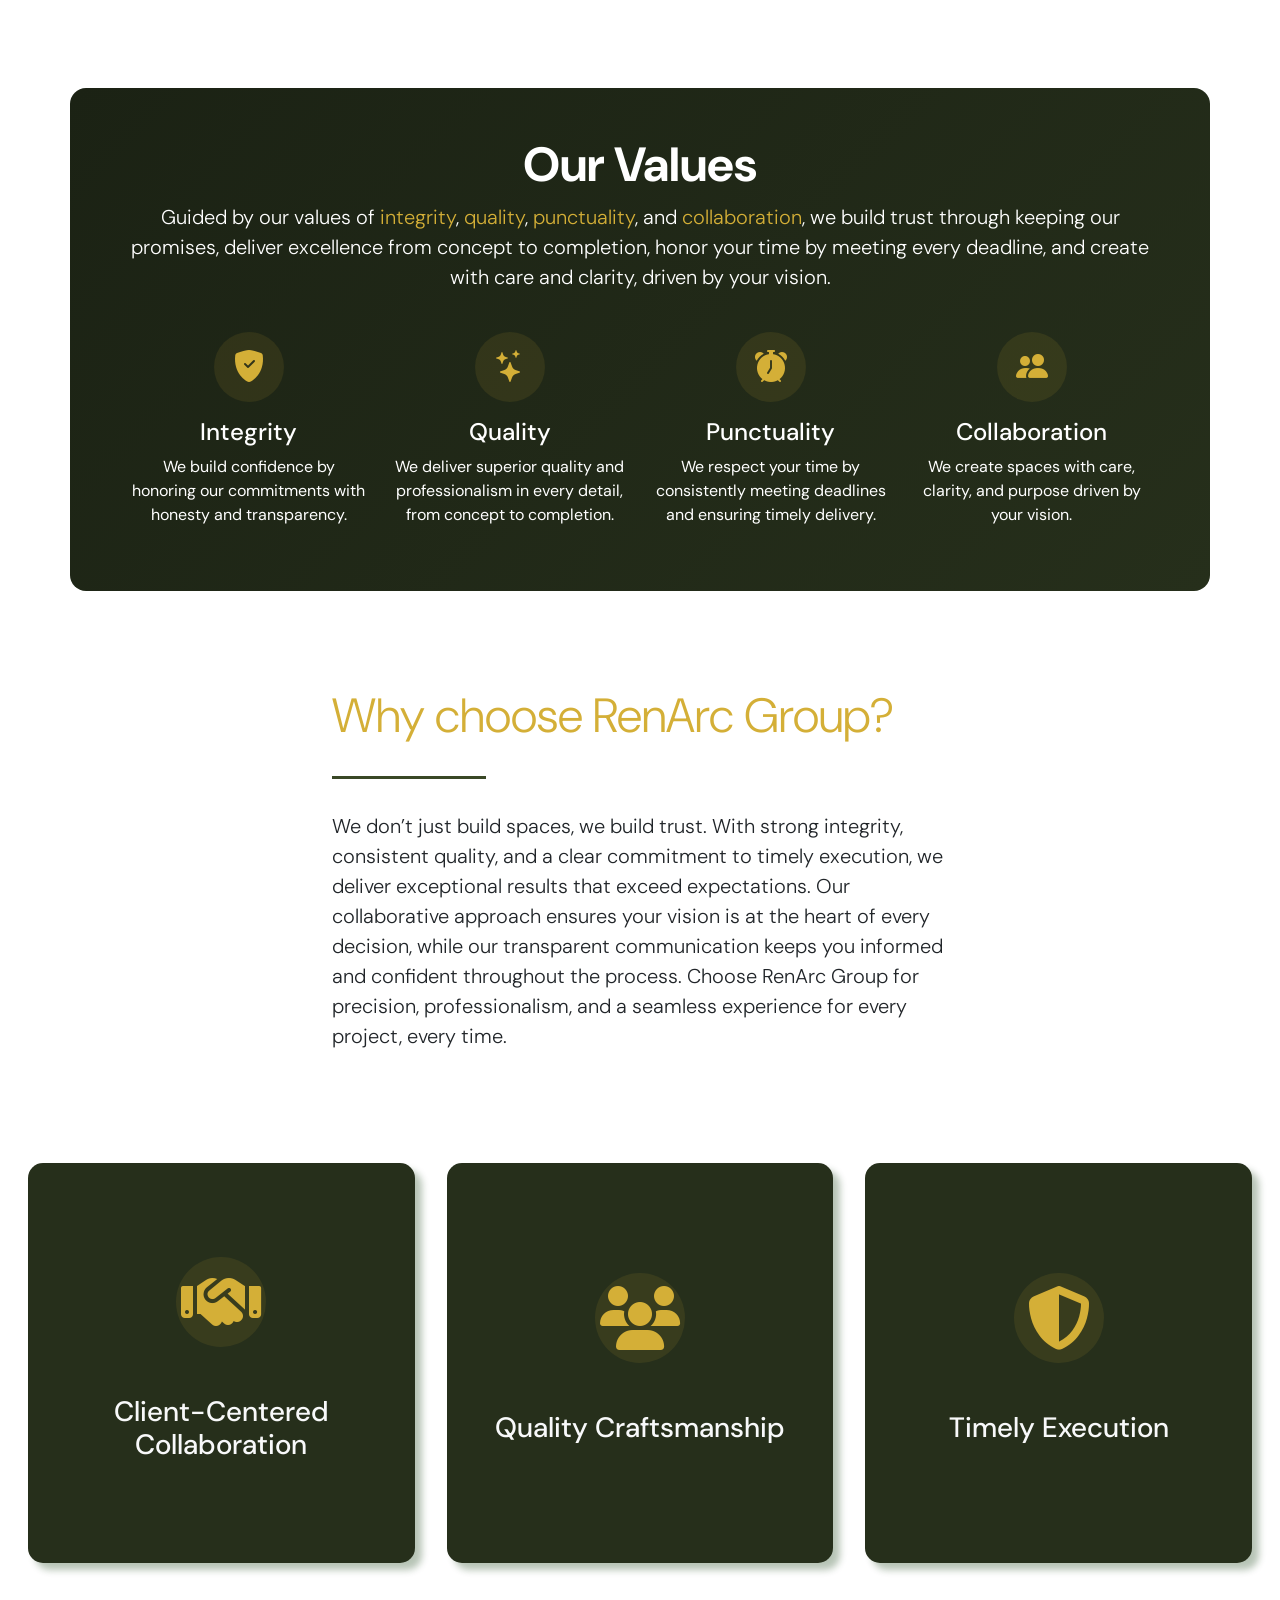
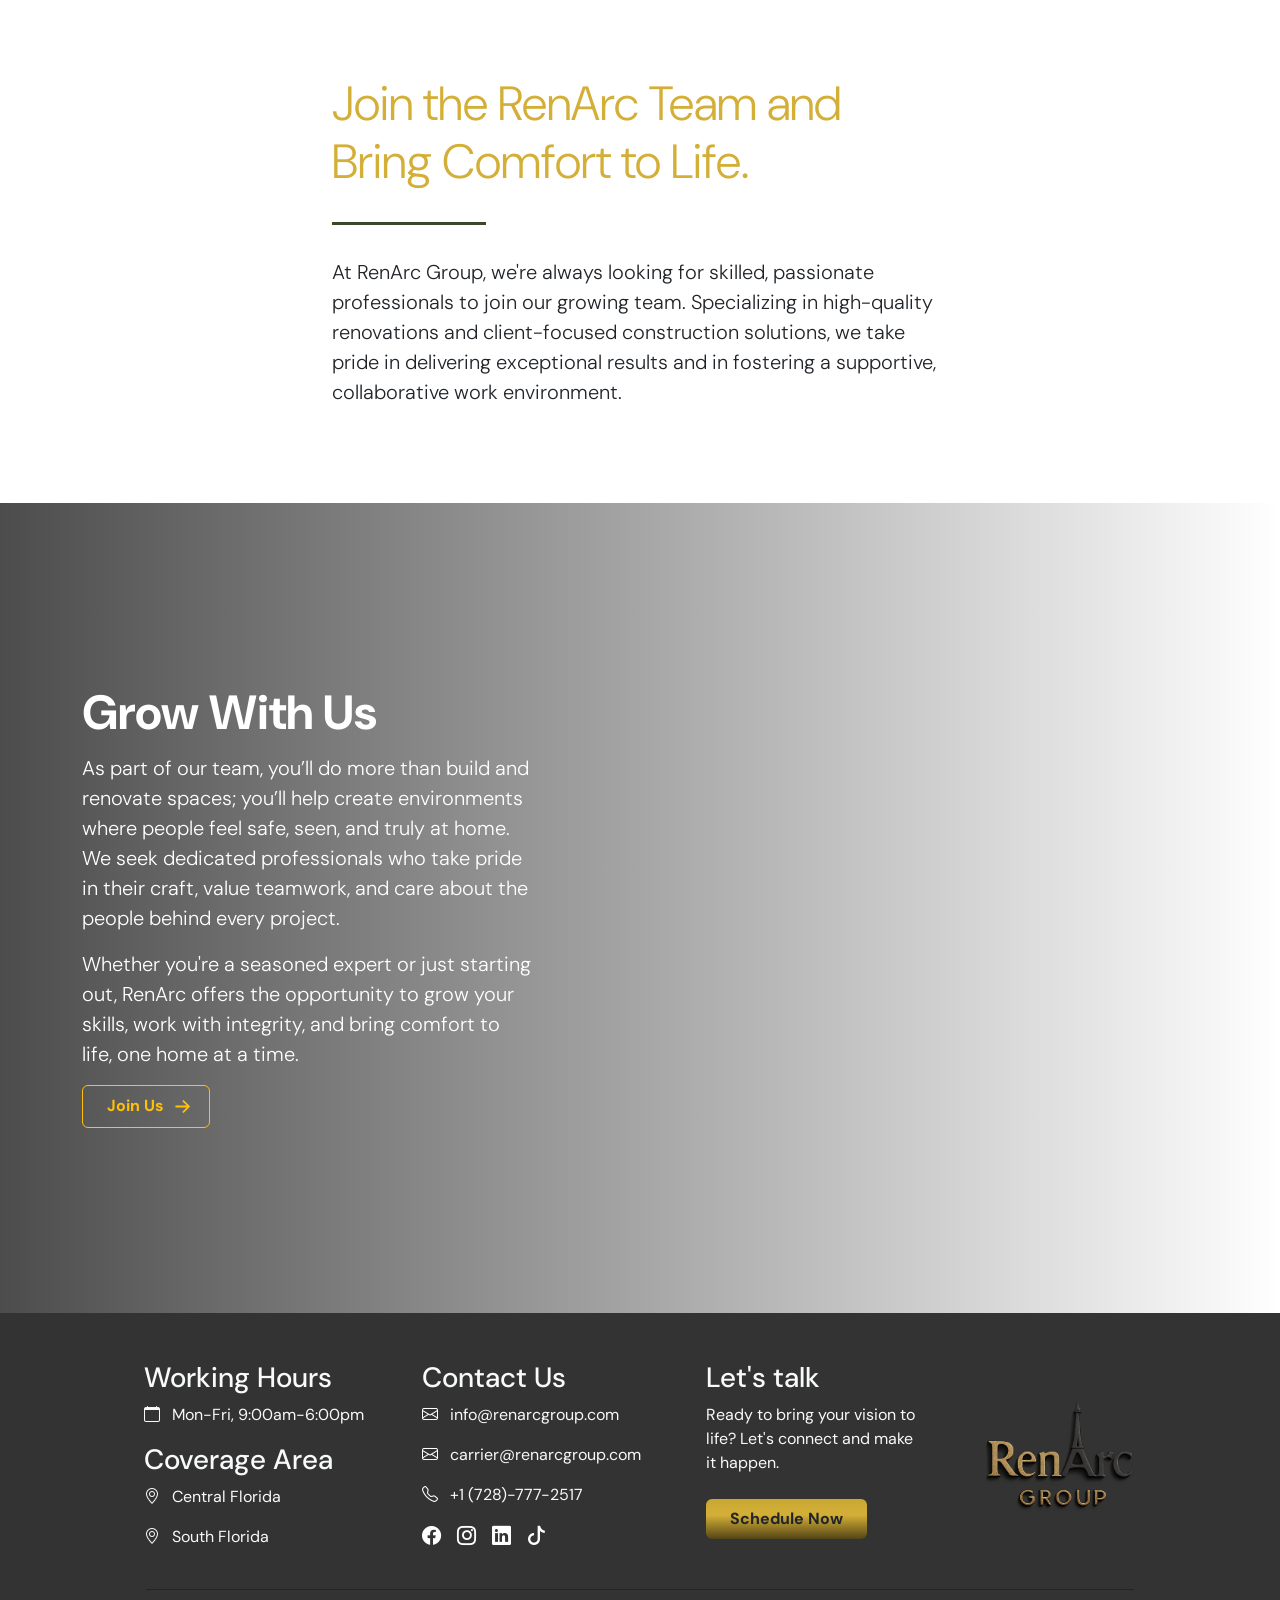
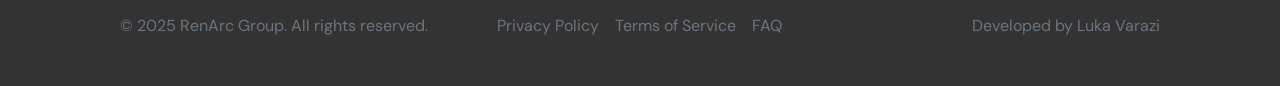
==== commit 95c2130c: "Update phone number in aboutUs.html" ====
--- a/public/aboutUs/aboutUs.html
+++ b/public/aboutUs/aboutUs.html
@@ -47,7 +47,7 @@
             <p
               class="mb-0 d-none d-lg-flex align-items-center gap-1 text-light pt-2"
             >
-              <i class="bi bi-telephone text-light"></i> +1 (728)-777-2517
+              <i class="bi bi-telephone text-light"></i> +1 (479)-999-5599
             </p>
 
             <!-- Schedule Now button -->
